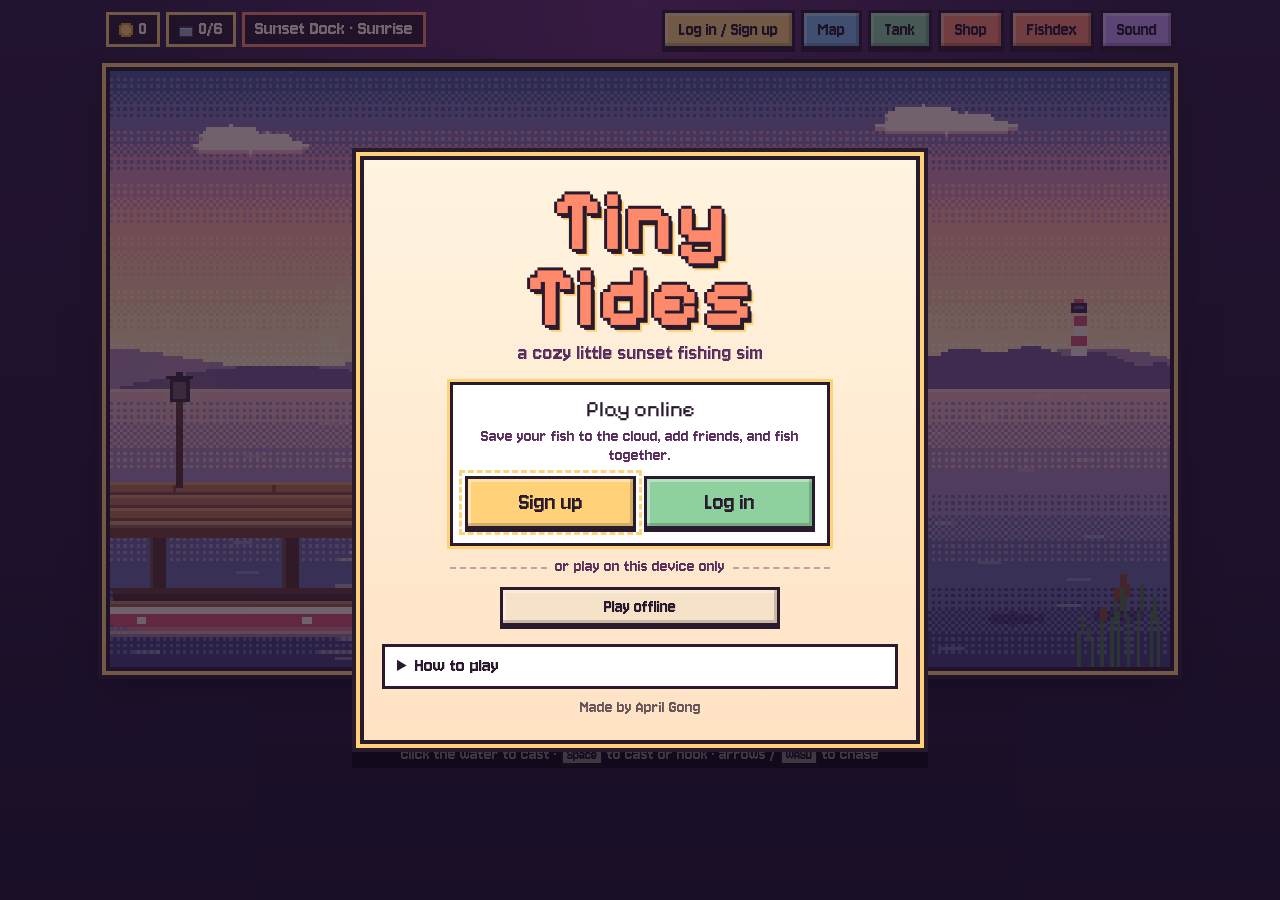
==== fishing-sim/index.html @ 05d8d30f "Chat, livelier fish, faster nets, and a lot more to buy - Chat in every multiplayer world: a panel w" ====
<!DOCTYPE html>
<html lang="en">
<head>
  <meta charset="UTF-8" />
  <meta name="viewport" content="width=device-width, initial-scale=1.0, viewport-fit=cover" />
  <meta name="theme-color" content="#2a1a2e" />
  <title>Tiny Tides — a cozy sunset fishing sim</title>
  <meta name="description" content="A cozy pixel-art fishing game: dress up your angler, sail between seven islands, catch 72 kinds of fish, keep an aquarium, and spend your earnings on hats, buddies and better rods." />
  <link rel="preconnect" href="https://fonts.googleapis.com" />
  <link rel="preconnect" href="https://fonts.gstatic.com" crossorigin />
  <link href="https://fonts.googleapis.com/css2?family=Pixelify+Sans:wght@400;500;600;700&display=swap" rel="stylesheet" />
  <link rel="stylesheet" href="style.css" />
</head>
<body>
  <div id="app">
    <header id="hud">
      <div class="hud-stats">
        <span class="pill" title="Coins"><span class="coin-icon" aria-hidden="true"></span><span id="coins">0</span><span class="sr-only"> coins</span></span>
        <span class="pill" title="Fish in your tank"><span class="tank-icon" aria-hidden="true"></span><span id="tank-pill-count">0/6</span></span>
        <button class="pill cloud-pill" id="cloud-pill" hidden title="Online save status"></button>
        <button class="pill boost-pill" id="boost-pill" hidden title="Enchantments working right now"></button>
        <span class="pill phase-pill" id="phase-pill" title="Where you are, and the time of day. Some fish only come out at certain times.">Golden hour</span>
      </div>
      <nav class="hud-buttons" aria-label="Menus">
        <button class="btn online-btn" id="btn-online">Log in / Sign up</button>
        <button class="btn profile-btn" id="btn-profile" hidden>Profile</button>
        <button class="btn map-btn" id="btn-map">Map</button>
        <button class="btn tank-btn" id="btn-tank">Tank</button>
        <button class="btn charm-btn" id="btn-charms" hidden>Charms</button>
        <button class="btn" id="btn-shop">Shop</button>
        <button class="btn" id="btn-dex">Fishdex</button>
        <button class="btn icon-btn" id="btn-sound" aria-pressed="true" title="Sound on/off">
          <span class="sound-on">Sound</span><span class="sound-off">Muted</span>
        </button>
      </nav>
    </header>

    <div id="social-bar" class="social-bar" hidden></div>
    <div id="chat-panel" class="chat-panel" hidden>
      <ul id="chat-log" class="chat-log" aria-live="polite" aria-label="Chat messages"></ul>
      <form id="chat-form" class="chat-form" autocomplete="off">
        <input id="chat-input" maxlength="150" placeholder="Say something nice..." aria-label="Chat message" enterkeyhint="send" />
        <button class="btn mint" type="submit">Send</button>
      </form>
    </div>

    <main id="stage" aria-label="Fishing spot. Tap the water to cast, tap when a fish bites, then steer the net with the arrow keys to chase the fish.">
      <canvas id="scene" width="320" height="180"></canvas>
      <div id="prompt" aria-live="polite"></div>
      <div id="toasts" aria-live="polite"></div>
      <div id="player-tags" aria-hidden="true"></div>
    </main>

    <div id="action-row">
      <button id="action-btn" class="btn big action">Cast!</button>
      <div id="dpad" class="dpad" role="group" aria-label="Move the net" hidden>
        <button class="btn" data-dir="up" aria-label="Up"><span class="arrow up"></span></button>
        <button class="btn" data-dir="left" aria-label="Left"><span class="arrow left"></span></button>
        <button class="btn" data-dir="down" aria-label="Down"><span class="arrow down"></span></button>
        <button class="btn" data-dir="right" aria-label="Right"><span class="arrow right"></span></button>
      </div>
      <p class="key-hint">click the water to cast · <kbd>Space</kbd> to cast or hook · arrows / <kbd>WASD</kbd> to chase</p>
      <p class="rotate-hint">Tip: turn your phone sideways for a bigger pond.</p>
    </div>
  </div>

  <!-- Title -->
  <div class="modal" id="modal-title" role="dialog" aria-modal="true" aria-labelledby="title-h" hidden>
    <div class="panel title-panel">
      <h1 id="title-h" class="logo">Tiny<br />Tides</h1>
      <p class="tagline">a cozy little sunset fishing sim</p>
      <div class="online-card" id="title-auth">
        <p class="online-card-h">Play online</p>
        <p class="online-card-sub">Save your fish to the cloud, add friends, and fish together.</p>
        <div class="auth-buttons">
          <button class="btn big gold" id="btn-title-signup">Sign up</button>
          <button class="btn big mint" id="btn-title-login">Log in</button>
        </div>
      </div>
      <div class="online-card signed-in" id="title-user" hidden>
        <p>Logged in as <b id="title-username"></b></p>
        <button class="btn" id="btn-title-account">Profile</button>
      </div>
      <p class="or-line" id="title-or"><span>or play on this device only</span></p>
      <div class="stack">
        <button class="btn big" id="btn-continue" hidden>Keep fishing</button>
        <button class="btn big" id="btn-new">New angler</button>
      </div>
      <details class="how">
        <summary>How to play</summary>
        <ol>
          <li><b>Tap the water</b> where you want to cast (or press <kbd>Space</kbd> to cast at the drifting marker).</li>
          <li>The <b>shadows</b> are real fish, and bigger shadows are rarer ones. Cast just <b>ahead</b> of one to lure it in. Land right on top of it and it gets spooked!</li>
          <li>Little nibbles are fake-outs. When the bobber sinks and a <b>!</b> pops up, <b>tap fast</b>.</li>
          <li>Reeling is a chase: steer your <b>net</b> with the <b>arrow keys</b> or <b>WASD</b> (or drag / use the D-pad on a phone) and keep the fish inside it until the bar fills.</li>
          <li>Put your catch in your <b>Tank</b> (aquarium), where it swims around, or sell it straight away. Sell fish from the tank whenever you like, then spend coins in the <b>Shop</b> on outfits, buddies, rods and bigger tanks.</li>
          <li>Catch more fish to unlock new spots on the <b>Map</b>, each with its own fish. The sky loops from sunrise through daytime, golden hour and sunset to night, and some fish only come out at certain times.</li>
        </ol>
      </details>
      <p class="fine">Made by April Gong</p>
      <button class="link-btn" id="btn-reset" hidden>Erase save</button>
    </div>
  </div>

  <!-- Shop / character creator -->
  <div class="modal" id="modal-shop" role="dialog" aria-modal="true" aria-labelledby="shop-h" hidden>
    <div class="panel wide">
      <header class="panel-head">
        <h2 id="shop-h">Shop</h2>
        <span class="pill"><span class="coin-icon" aria-hidden="true"></span><span class="coins-mirror">0</span></span>
        <button class="close-btn" data-close aria-label="Close">X</button>
      </header>
      <div class="tabs" id="shop-tabs" role="tablist">
        <button role="tab" data-shoptab="wardrobe" aria-selected="true">Wardrobe</button>
        <button role="tab" data-shoptab="boat" aria-selected="false">Boat</button>
        <button role="tab" data-shoptab="decor" aria-selected="false">Tank</button>
        <button role="tab" data-shoptab="tackle" aria-selected="false">Tackle</button>
      </div>

      <section id="shop-wardrobe" class="wardrobe">
        <div class="preview-col">
          <canvas id="preview" width="64" height="44" aria-label="Your angler"></canvas>
          <label class="name-field" id="name-field">
            <span>Name</span>
            <input id="name-input" maxlength="14" autocomplete="off" placeholder="Your name" />
          </label>
          <div id="try-on" class="try-on" aria-live="polite"></div>
        </div>
        <div class="items-col">
          <div class="tabs small" id="cat-tabs" role="tablist"></div>
          <div id="item-grid" class="item-grid"></div>
        </div>
      </section>

      <section id="shop-boat" class="wardrobe" hidden>
        <div class="preview-col">
          <canvas id="boat-preview" width="110" height="64" aria-label="Your boat"></canvas>
          <div id="boat-try" class="try-on" aria-live="polite"></div>
        </div>
        <div class="items-col">
          <div class="tabs small" id="boat-tabs" role="tablist"></div>
          <div id="boat-grid" class="item-grid"></div>
        </div>
      </section>

      <section id="shop-decor" hidden>
        <p class="tank-hint">Props go straight into your tank. Open the Tank and press Decorate to move them around.</p>
        <div id="decor-grid" class="item-grid decor-grid"></div>
      </section>

      <section id="shop-tackle" class="tackle" hidden></section>

      <footer class="panel-foot" id="creator-foot" hidden>
        <button class="btn big" id="btn-begin">Start fishing!</button>
      </footer>
    </div>
  </div>

  <!-- Account -->
  <div class="modal" id="modal-account" role="dialog" aria-modal="true" aria-labelledby="account-h" hidden>
    <div class="panel">
      <header class="panel-head">
        <h2 id="account-h">Play online</h2>
        <button class="close-btn" data-close aria-label="Close">X</button>
      </header>
      <div id="account-body"></div>
    </div>
  </div>

  <!-- Map -->
  <div class="modal" id="modal-map" role="dialog" aria-modal="true" aria-labelledby="map-h" hidden>
    <div class="panel wide">
      <header class="panel-head">
        <h2 id="map-h">Sea chart</h2>
        <span class="pill" id="map-count"></span>
        <button class="close-btn" data-close aria-label="Close">X</button>
      </header>
      <canvas id="map-canvas" width="160" height="100" aria-label="A map of the islands you can sail to"></canvas>
      <ul id="map-list" class="map-list"></ul>
    </div>
  </div>

  <!-- Aquarium -->
  <div class="modal" id="modal-tank" role="dialog" aria-modal="true" aria-labelledby="tank-h" hidden>
    <div class="panel wide">
      <header class="panel-head">
        <h2 id="tank-h">Aquarium</h2>
        <span class="pill" id="tank-count"></span>
        <button class="close-btn" data-close aria-label="Close">X</button>
      </header>
      <div class="tank-wrap">
        <canvas id="tank-canvas" width="240" height="135" aria-label="Your aquarium, with your fish swimming around"></canvas>
        <span id="tank-label" class="tank-label" hidden></span>
      </div>
      <div class="tank-summary">
        <p class="tank-hint">Tap a fish to say hi.</p>
        <span class="row-actions">
          <button class="btn mint" id="btn-decorate" aria-pressed="false">Decorate</button>
          <button class="btn" id="btn-sell-all">Sell all</button>
        </span>
      </div>
      <div id="decor-panel" class="decor-panel" hidden>
        <div id="decor-selected" class="decor-selected"></div>
        <div id="decor-tray" class="decor-tray"></div>
      </div>
      <ul id="tank-list" class="fish-list"></ul>
    </div>
  </div>

  <!-- Charms (enchantments) -->
  <div class="modal" id="modal-charms" role="dialog" aria-modal="true" aria-labelledby="charms-h" hidden>
    <div class="panel">
      <header class="panel-head">
        <h2 id="charms-h">Charms</h2>
        <button class="close-btn" data-close aria-label="Close">X</button>
      </header>
      <p class="tank-hint">Found tangled on the line now and then. Use one whenever you like. Its boost counts down while you fish.</p>
      <ul id="charm-list" class="fish-list charm-list"></ul>
    </div>
  </div>

  <!-- Fishdex -->
  <div class="modal" id="modal-dex" role="dialog" aria-modal="true" aria-labelledby="dex-h" hidden>
    <div class="panel wide">
      <header class="panel-head">
        <h2 id="dex-h">Fishdex</h2>
        <span class="pill" id="dex-progress">0/0</span>
        <button class="close-btn" data-close aria-label="Close">X</button>
      </header>
      <p class="dex-stats" id="dex-stats"></p>
      <div class="tabs small" id="dex-tabs" role="tablist"></div>
      <div id="dex-grid" class="dex-grid"></div>
    </div>
  </div>

  <!-- Catch card -->
  <div class="modal" id="modal-catch" role="dialog" aria-modal="true" aria-labelledby="catch-name" hidden>
    <div class="panel catch-panel">
      <div class="catch-rays"></div>
      <span class="new-badge" id="catch-new">NEW!</span>
      <img id="catch-img" class="pixel catch-img" alt="" />
      <p class="rarity-tag" id="catch-rarity"></p>
      <h2 id="catch-name"></h2>
      <p class="catch-meta" id="catch-meta"></p>
      <p class="catch-blurb" id="catch-blurb"></p>
      <p class="catch-bonus" id="catch-bonus" hidden></p>
      <div class="catch-actions">
        <button class="btn mint" id="catch-tank">Tank</button>
        <button class="btn gold" id="catch-sell">Sell</button>
        <button class="btn plain" id="catch-release">Release</button>
      </div>
    </div>
  </div>

  <script src="data.js"></script>
  <script src="sprites.js"></script>
  <script src="audio.js"></script>
  <script src="game.js"></script>
  <script src="ui.js"></script>
  <script src="online.js"></script>
  <script src="net.js"></script>
  <script src="dev.js"></script>
</body>
</html>
---- fishing-sim/style.css ----
/* Tiny Tides — styles. Warm sunset palette, chunky pixel borders. */
/* Body text is Jersey 10 (SIL Open Font License), self-hosted so it can be
   scaled up to sit where the old font did. Headings keep Pixelify Sans, but
   borrow Jersey's digits because Pixelify's 5 reads as a backwards S. */
@font-face {
  font-family: 'TT Body';
  src: url('fonts/jersey10-latin.woff2') format('woff2');
  size-adjust: 125%;
  font-display: swap;
}
@font-face {
  font-family: 'TT Digits';
  src: url('fonts/jersey10-latin.woff2') format('woff2');
  unicode-range: U+30-39;
  size-adjust: 110%;
  font-display: swap;
}

:root {
  --ink: #2a1a2e;
  --plum: #3d2450;
  --plum-2: #5a2e5e;
  --coral: #ff8a6b;
  --peach: #ffc9a0;
  --gold: #ffd27a;
  --gold-deep: #e0a020;
  --cream: #fff4e0;
  --cream-2: #f5e2c8;
  --rose: #e0566e;
  --mint: #8fd19e;
  --sky: #7fb8e6;
  --lilac: #c79bf2;
  --font: 'TT Body', 'Pixelify Sans', ui-monospace, 'Courier New', monospace;
  --font-title: 'TT Digits', 'Pixelify Sans', ui-monospace, monospace;
}

* { box-sizing: border-box; }
[hidden] { display: none !important; }

html, body { height: 100%; }
body {
  margin: 0;
  background:
    radial-gradient(ellipse at 50% 0%, #6a3070 0%, transparent 60%),
    linear-gradient(#2e1c40, #1a1028);
  background-color: #1a1028;
  color: var(--cream);
  font-family: var(--font);
  font-size: 17px;
  line-height: 1.35;
  font-synthesis: none;
  -webkit-font-smoothing: none;
  overscroll-behavior: none;
}

.sr-only {
  position: absolute; width: 1px; height: 1px; overflow: hidden;
  clip: rect(0 0 0 0); white-space: nowrap;
}

.pixel, canvas { image-rendering: pixelated; image-rendering: crisp-edges; }

kbd {
  font-family: var(--font);
  background: var(--cream);
  color: var(--ink);
  padding: 0 .35em;
  border: 2px solid var(--ink);
  box-shadow: 0 2px 0 var(--ink);
  font-size: .85em;
}

/* ----------------------------------------------------------- layout -- */
#app {
  max-width: 1100px;
  margin: 0 auto;
  padding: max(10px, env(safe-area-inset-top)) 16px max(12px, env(safe-area-inset-bottom));
  display: flex;
  flex-direction: column;
  gap: 10px;
  min-height: 100%;
}

#hud {
  display: flex;
  flex-wrap: wrap;
  justify-content: space-between;
  align-items: center;
  gap: 8px;
}
.hud-stats, .hud-buttons { display: flex; flex-wrap: wrap; gap: 6px; align-items: center; }

.pill {
  display: inline-flex;
  align-items: center;
  gap: 6px;
  background: var(--ink);
  color: var(--cream);
  border: 3px solid var(--gold);
  padding: 3px 10px;
  font-weight: 600;
  white-space: nowrap;
}
.phase-pill { border-color: var(--coral); }

.coin-icon, .tank-icon {
  width: 14px; height: 14px; display: inline-block; flex: none;
  image-rendering: pixelated;
}
.coin-icon {
  background:
    linear-gradient(var(--gold), var(--gold)) 4px 2px / 6px 10px no-repeat,
    linear-gradient(var(--gold), var(--gold)) 2px 4px / 10px 6px no-repeat,
    linear-gradient(#fff3a0, #fff3a0) 6px 4px / 2px 6px no-repeat,
    linear-gradient(var(--gold-deep), var(--gold-deep)) 2px 0 / 10px 14px no-repeat,
    linear-gradient(var(--gold-deep), var(--gold-deep)) 0 2px / 14px 10px no-repeat;
}
/* a little glass tank with a fish in it */
.tank-icon {
  background:
    linear-gradient(#ff8a6b, #ff8a6b) 4px 8px / 4px 3px no-repeat,
    linear-gradient(#ff8a6b, #ff8a6b) 8px 7px / 2px 5px no-repeat,
    linear-gradient(#bfe8f0, #bfe8f0) 1px 5px / 12px 1px no-repeat,
    linear-gradient(#7fb8e6, #7fb8e6) 1px 5px / 12px 8px no-repeat,
    linear-gradient(#4a3a5a, #4a3a5a) 0 3px / 14px 11px no-repeat;
}

/* ----------------------------------------------------------- stage -- */
#stage {
  position: relative;
  align-self: center;
  width: min(100%, calc((100dvh - 190px) * 16 / 9));
  min-width: min(100%, 288px);
  border: 4px solid var(--ink);
  box-shadow: 0 0 0 4px var(--gold), 0 0 0 8px var(--ink), 0 14px 30px rgba(0, 0, 0, .5);
  margin: 8px 0;
  touch-action: none;
  user-select: none;
  -webkit-user-select: none;
  -webkit-touch-callout: none;
  cursor: pointer;
  background: #1a1028;
}
#scene { display: block; width: 100%; height: auto; aspect-ratio: 16 / 9; }

#prompt {
  position: absolute;
  left: 50%;
  bottom: 5%;
  transform: translateX(-50%);
  max-width: 92%;
  width: max-content;
  background: rgba(42, 26, 46, .82);
  color: var(--cream);
  border: 2px solid var(--gold);
  padding: 4px 12px;
  font-size: clamp(12px, 1.9vw, 17px);
  text-align: center;
  pointer-events: none;
}
#prompt:empty { display: none; }

#toasts {
  position: absolute;
  top: 8px; right: 8px;
  display: flex; flex-direction: column; align-items: flex-end; gap: 4px;
  pointer-events: none;
}
.toast {
  background: var(--cream);
  color: var(--ink);
  border: 2px solid var(--ink);
  padding: 2px 10px;
  font-size: clamp(12px, 1.7vw, 16px);
  font-weight: 600;
  animation: toast 2.4s steps(24) forwards;
}
.toast.coin { background: var(--gold); }
@keyframes toast {
  0% { transform: translateY(-6px); opacity: 0; }
  10%, 75% { transform: translateY(0); opacity: 1; }
  100% { transform: translateY(-8px); opacity: 0; }
}

#action-row { display: flex; flex-direction: column; align-items: center; gap: 4px; }
.key-hint { margin: 0; font-size: 14px; opacity: .75; text-align: center; }
.dpad {
  display: grid;
  grid-template-columns: repeat(3, 58px);
  grid-template-rows: repeat(2, 50px);
  grid-template-areas: ". up ." "left down right";
  gap: 6px;
  touch-action: none;
  user-select: none;
  -webkit-user-select: none;
}
.dpad button { padding: 0; background: var(--mint); touch-action: none; display: grid; place-items: center; }
.dpad [data-dir="up"] { grid-area: up; }
.dpad [data-dir="left"] { grid-area: left; }
.dpad [data-dir="down"] { grid-area: down; }
.dpad [data-dir="right"] { grid-area: right; }
.arrow { width: 0; height: 0; border: 9px solid transparent; }
.arrow.up { border-bottom: 12px solid var(--ink); border-top-width: 0; }
.arrow.down { border-top: 12px solid var(--ink); border-bottom-width: 0; }
.arrow.left { border-right: 12px solid var(--ink); border-left-width: 0; }
.arrow.right { border-left: 12px solid var(--ink); border-right-width: 0; }
.rotate-hint { display: none; margin: 0; font-size: 14px; opacity: .75; text-align: center; }
.btn .coin-icon, .price .coin-icon, .tank-summary .coin-icon { margin: 0 4px 0 2px; vertical-align: -2px; }

/* ---------------------------------------------------------- buttons -- */
.btn {
  font-family: var(--font);
  font-size: 16px;
  font-weight: 600;
  color: var(--ink);
  background: var(--coral);
  border: 3px solid var(--ink);
  padding: 6px 14px;
  cursor: pointer;
  box-shadow: inset -3px -3px 0 rgba(0, 0, 0, .18), inset 3px 3px 0 rgba(255, 255, 255, .35), 0 3px 0 var(--ink);
  transition: transform 60ms steps(2);
  touch-action: manipulation;
  -webkit-tap-highlight-color: transparent;
}
.btn:hover { filter: brightness(1.07); }
.btn:active, .btn.pressed { transform: translateY(3px); box-shadow: inset -3px -3px 0 rgba(0, 0, 0, .18), inset 3px 3px 0 rgba(255, 255, 255, .35), 0 0 0 var(--ink); }
.btn:disabled { opacity: .5; cursor: not-allowed; filter: grayscale(.4); }
.btn:focus-visible, .close-btn:focus-visible, .tabs button:focus-visible, .item:focus-visible, .swatch:focus-visible, .link-btn:focus-visible, input:focus-visible, summary:focus-visible {
  outline: 3px dashed var(--gold);
  outline-offset: 3px;
}
.btn.big { font-size: 20px; padding: 10px 22px; }
.btn.gold { background: var(--gold); }
.btn.mint { background: var(--mint); }
.btn.plain { background: var(--cream-2); }
.btn.action {
  width: min(100%, 420px);
  user-select: none;
  -webkit-user-select: none;
  -webkit-touch-callout: none;
  touch-action: none;
}
.icon-btn { background: var(--lilac); }
#btn-sound .sound-off { display: none; }
#btn-sound[aria-pressed="false"] .sound-on { display: none; }
#btn-sound[aria-pressed="false"] .sound-off { display: inline; }
#btn-sound[aria-pressed="false"] { background: var(--cream-2); }

.link-btn {
  font-family: var(--font);
  background: none; border: 0; color: var(--rose);
  text-decoration: underline; cursor: pointer; font-size: 14px;
}

/* ----------------------------------------------------------- modals -- */
.modal {
  position: fixed;
  inset: 0;
  z-index: 10;
  display: flex;
  align-items: center;
  justify-content: center;
  padding: 16px;
  background: rgba(26, 16, 40, .62);
  animation: fade .18s steps(4);
}
@keyframes fade { from { opacity: 0; } }

.panel {
  position: relative;
  background: var(--cream);
  color: var(--ink);
  border: 4px solid var(--ink);
  box-shadow: 0 0 0 4px var(--gold), 0 0 0 8px var(--ink), 0 16px 0 8px rgba(0, 0, 0, .3);
  width: min(100%, 560px);
  max-height: calc(100dvh - 40px);
  overflow: auto;
  padding: 16px 18px 20px;
  animation: pop .22s steps(5);
}
.panel.wide { width: min(100%, 820px); }
@keyframes pop { from { transform: scale(.92); } }

.panel-head {
  display: flex;
  align-items: center;
  gap: 10px;
  margin-bottom: 12px;
}
.panel-head h2 { margin: 0; font-size: 26px; flex: 1; font-family: var(--font-title); }
.close-btn {
  font-family: var(--font);
  font-size: 18px;
  font-weight: 700;
  width: 36px; height: 36px;
  background: var(--rose);
  color: var(--cream);
  border: 3px solid var(--ink);
  cursor: pointer;
  flex: none;
}
.panel-foot { display: flex; justify-content: center; margin-top: 16px; }

.tabs { display: flex; flex-wrap: wrap; gap: 4px; margin-bottom: 12px; }
.tabs button {
  font-family: var(--font);
  font-size: 16px;
  font-weight: 600;
  color: var(--ink);
  background: var(--cream-2);
  border: 3px solid var(--ink);
  padding: 4px 12px;
  cursor: pointer;
}
.tabs button[aria-selected="true"] { background: var(--gold); }
.tabs.small button { font-size: 15px; padding: 3px 10px; }

/* ------------------------------------------------------------ title -- */
.title-panel { text-align: center; background: linear-gradient(#fff4e0, #ffe2c4); }
.logo {
  font-family: var(--font-title);
  font-size: clamp(52px, 13vw, 84px);
  line-height: .9;
  margin: 8px 0 4px;
  color: var(--coral);
  letter-spacing: 2px;
  text-shadow: 3px 0 var(--ink), -3px 0 var(--ink), 0 3px var(--ink), 0 -3px var(--ink), 4px 5px 0 var(--ink), 6px 7px 0 var(--gold);
}
.tagline { margin: 6px 0 16px; font-size: 18px; color: var(--plum-2); }
.stack { display: flex; flex-direction: column; align-items: center; gap: 10px; }
.stack .btn { width: min(100%, 280px); }
.online-card {
  background: #fff; border: 3px solid var(--ink); box-shadow: 0 0 0 3px var(--gold);
  padding: 10px 12px 14px; margin: 0 auto 6px; width: min(100%, 380px);
}
.online-card-h { font-family: var(--font-title); font-size: 22px; margin: 0; }
.online-card-sub { font-size: 14px; color: var(--plum-2); margin: 4px 0 10px; }
.auth-buttons { display: flex; gap: 8px; justify-content: center; flex-wrap: wrap; }
.auth-buttons .btn { flex: 1 1 120px; }
.online-card.signed-in p { margin: 0 0 8px; }
.or-line { display: flex; align-items: center; gap: 8px; width: min(100%, 380px); margin: 12px auto 10px; font-size: 14px; color: var(--plum-2); }
.or-line::before, .or-line::after { content: ''; flex: 1; border-top: 2px dashed rgba(61, 36, 80, .35); }
.or-line[hidden] { display: none; }
.how { text-align: left; margin: 18px 0 8px; background: #fff; border: 3px solid var(--ink); padding: 8px 12px; }
.how summary { cursor: pointer; font-weight: 700; }
.how ol { padding-left: 1.2em; margin: 8px 0 0; }
.how li { margin-bottom: 6px; }
.fine { font-size: 14px; opacity: .7; margin: 10px 0 2px; }

/* --------------------------------------------------------- wardrobe -- */
.wardrobe { display: grid; grid-template-columns: 220px 1fr; gap: 16px; }
.preview-col { display: flex; flex-direction: column; gap: 10px; }
#preview, #boat-preview {
  width: 100%;
  aspect-ratio: 64 / 44;
  height: auto;
  border: 3px solid var(--ink);
  background: var(--peach);
}
.name-field { display: flex; flex-direction: column; gap: 3px; font-weight: 600; }
.name-field input {
  font-family: var(--font);
  font-size: 18px;
  padding: 6px 8px;
  border: 3px solid var(--ink);
  background: #fff;
  color: var(--ink);
  width: 100%;
}
.try-on { font-size: 15px; min-height: 1.5em; }
.try-on .btn { width: 100%; margin-top: 6px; }
.try-on .need { color: var(--rose); font-weight: 600; }

.item-grid {
  display: grid;
  grid-template-columns: repeat(auto-fill, minmax(96px, 1fr));
  gap: 8px;
}
.item {
  font-family: var(--font);
  color: var(--ink);
  background: #fff;
  border: 3px solid var(--ink);
  padding: 6px 4px 5px;
  cursor: pointer;
  display: flex;
  flex-direction: column;
  align-items: center;
  gap: 2px;
  font-size: 14px;
  position: relative;
}
.item img { width: 60px; height: 90px; object-fit: contain; image-rendering: pixelated; }
.item.buddy img { height: 60px; }
.item.boat img { width: 88px; height: 52px; }
.item .swatch-big { width: 56px; height: 40px; border: 3px solid var(--ink); box-shadow: inset -4px -4px 0 rgba(0, 0, 0, .15); margin: 4px 0; }
.item .name { font-weight: 600; text-align: center; line-height: 1.1; }
.item .price { display: inline-flex; align-items: center; gap: 3px; font-size: 13px; }
.item .price.cant { color: var(--rose); }
.item .tag { font-size: 12px; color: var(--plum-2); }
.item.wearing { background: #fff3c4; box-shadow: 0 0 0 3px var(--gold); }
.item.previewing { background: #ffe6ee; box-shadow: 0 0 0 3px var(--rose); }
.item.locked img { opacity: .8; }

.swatch-group { margin-bottom: 14px; }
.swatch-group h3 { margin: 0 0 6px; font-size: 17px; }
.swatches { display: flex; flex-wrap: wrap; gap: 6px; }
.swatch {
  width: 38px; height: 38px;
  border: 3px solid var(--ink);
  cursor: pointer;
  box-shadow: inset -4px -4px 0 rgba(0, 0, 0, .15);
}
.swatch[aria-pressed="true"] { outline: 3px solid var(--ink); outline-offset: 2px; box-shadow: inset -4px -4px 0 rgba(0, 0, 0, .15), 0 0 0 5px var(--gold); }

/* ----------------------------------------------------------- tackle -- */
.tackle h3 { margin: 4px 0 8px; font-family: var(--font-title); }

/* -------------------------------------------------------------- map -- */
#map-canvas {
  display: block;
  width: 100%;
  aspect-ratio: 16 / 10;
  height: auto;
  border: 3px solid var(--ink);
  margin-bottom: 12px;
  background: #3a8a9a;
}
.map-list { list-style: none; margin: 0; padding: 0; display: grid; grid-template-columns: repeat(auto-fill, minmax(230px, 1fr)); gap: 8px; }
.map-list li {
  background: #fff;
  border: 3px solid var(--ink);
  padding: 8px 12px;
  display: flex;
  flex-direction: column;
  gap: 4px;
}
.map-list li.here { background: #fff3c4; }
.map-list li.locked { background: var(--cream-2); }
.map-list b { font-family: var(--font-title); font-size: 19px; }
.map-list .desc { font-size: 14px; color: var(--plum-2); flex: 1; }
.map-list .btn { align-self: flex-start; }
.progress { height: 10px; border: 2px solid var(--ink); background: #fff; }
.progress > span { display: block; height: 100%; background: var(--mint); }
.map-btn { background: var(--sky); }
.online-btn { background: var(--gold); white-space: nowrap; }
.profile-btn { background: var(--lilac); }
.charm-btn { background: #c8f0a0; }
/* a gentle shimmer while an enchantment is working */
.boost-pill { font-family: var(--font); font-size: inherit; cursor: pointer; border-color: var(--lilac); color: #e8dcff; animation: shimmer 2s steps(4) infinite; }
@keyframes shimmer { 50% { border-color: #ffd27a; } }
@media (prefers-reduced-motion: reduce) { .boost-pill { animation: none; } }
.charm-list img { width: 40px !important; height: 40px !important; }
.charm-count { font-size: 13px; background: var(--gold); border: 2px solid var(--ink); padding: 0 4px; margin-left: 4px; }
.charm-timer:empty { display: none; }
.charm-timer { color: #3a8a4a; font-weight: 600; }
.catch-bonus { display: flex; align-items: center; justify-content: center; gap: 6px; margin: 4px 0 8px; font-size: 14px; color: var(--plum-2); background: #f4ecff; border: 2px dashed var(--lilac); padding: 4px 8px; }
.catch-bonus[hidden] { display: none; }
.catch-bonus img { width: 22px; height: 22px; image-rendering: pixelated; flex: none; }
/* logged out, the HUD login button gently pulses so it's hard to miss */
.online-btn.nudge { animation: nudge 1.6s steps(2) infinite; }
@keyframes nudge { 50% { background: #ffe7a8; box-shadow: inset -3px -3px 0 rgba(0, 0, 0, .18), inset 3px 3px 0 rgba(255, 255, 255, .35), 0 3px 0 var(--ink), 0 0 0 3px var(--coral); } }
@media (prefers-reduced-motion: reduce) { .online-btn.nudge { animation: none; box-shadow: 0 3px 0 var(--ink), 0 0 0 3px var(--coral); } }
.profile-card { display: flex; gap: 12px; align-items: center; margin: 4px 0 8px; }
.profile-card .fine { margin: 2px 0; }
#profile-avatar { width: 96px; height: 90px; image-rendering: pixelated; border: 3px solid var(--ink); flex: none; }
.cloud-pill { font-family: var(--font); font-size: inherit; cursor: pointer; border-color: var(--mint); }
.cloud-pill[data-state="offline"] { border-color: var(--rose); }
.cloud-pill[data-state="saving"], .cloud-pill[data-state="waking"] { border-color: var(--gold); }
.auth-form { display: flex; flex-direction: column; gap: 10px; margin: 6px 0 10px; }
.auth-form label { display: flex; flex-direction: column; gap: 3px; font-weight: 600; }
.auth-form input {
  font-family: var(--font); font-size: 18px; padding: 6px 8px;
  border: 3px solid var(--ink); background: #fff; color: var(--ink);
}
.auth-error { color: var(--rose); min-height: 1.2em; margin: 0; font-weight: 600; }
.account-name { font-size: 20px; margin: 0; }
.account-actions { display: flex; gap: 8px; flex-wrap: wrap; margin: 10px 0; }

/* ---------------------------------------------------------- friends -- */
#modal-account h3 { font-family: var(--font-title); margin: 14px 0 6px; font-size: 18px; }
.add-friend { display: flex; gap: 6px; margin-top: 4px; }
.add-friend input {
  flex: 1; min-width: 0;
  font-family: var(--font); font-size: 17px; padding: 6px 8px;
  border: 3px solid var(--ink); background: #fff; color: var(--ink);
}
.friend-list, .gift-list { list-style: none; margin: 0; padding: 0; display: grid; gap: 6px; }
.friend {
  display: grid; grid-template-columns: auto 1fr auto; align-items: center; gap: 8px;
  background: #fff; border: 3px solid var(--ink); padding: 6px 10px;
}
.friend-name { display: flex; flex-direction: column; min-width: 0; }
.friend-name b { overflow: hidden; text-overflow: ellipsis; }
.friend .dot { width: 10px; height: 10px; background: #b8a8c0; border: 2px solid var(--ink); }
.friend.online .dot { background: var(--mint); }
.friend:not(.online) { background: #faf5fb; }
.friend:not(:has(.dot)) { grid-template-columns: 1fr auto; }
.friend .small-x { padding: 6px 9px; }
.gift-form { grid-column: 1 / -1; display: flex; flex-direction: column; gap: 6px; border-top: 2px dashed var(--ink); padding-top: 8px; margin-top: 2px; }
.gift-form label { display: flex; flex-direction: column; gap: 2px; font-weight: 600; }
.gift-form input { font-family: var(--font); font-size: 16px; padding: 5px 8px; border: 3px solid var(--ink); background: #fff; color: var(--ink); }
.gift-quick { display: flex; gap: 4px; flex-wrap: wrap; }
.gift-quick .btn { padding: 3px 10px; font-size: 14px; }
.gift-list li { display: flex; justify-content: space-between; gap: 10px; background: #fff; border: 3px solid var(--ink); padding: 5px 10px; font-size: 15px; }
@media (max-width: 640px) {
  .friend { grid-template-columns: auto 1fr; }
  .friend .row-actions { grid-column: 1 / -1; }
}

/* --------------------------------------------------- fishing together -- */
.social-bar {
  display: flex; flex-wrap: wrap; justify-content: space-between; align-items: center; gap: 8px;
  background: var(--ink); color: var(--cream);
  border: 3px solid var(--mint); padding: 6px 10px;
  align-self: center; width: min(100%, calc((100dvh - 190px) * 16 / 9));
}
.social-bar .social-actions { display: flex; gap: 6px; flex-wrap: wrap; }
.social-bar .btn { padding: 3px 10px; font-size: 14px; }
.social-bar .social-where { color: var(--gold); margin-left: 4px; }
.btn.lilac { background: var(--lilac); }
/* chat, under the multiplayer bar */
.chat-panel {
  align-self: center; width: min(100%, calc((100dvh - 190px) * 16 / 9));
  background: var(--cream); color: var(--ink); border: 3px solid var(--mint); border-top: 0;
  display: flex; flex-direction: column;
}
.chat-panel[hidden] { display: none; }
.chat-log { list-style: none; margin: 0; padding: 6px 10px; max-height: 128px; min-height: 56px; overflow-y: auto; font-size: 15px; overflow-wrap: anywhere; }
.chat-log li { margin: 2px 0; }
.chat-log li b { color: var(--plum-2); }
.chat-log li.mine b { color: #2e7d4a; }
.chat-log .chat-empty { opacity: .6; }
.chat-form { display: flex; gap: 6px; padding: 6px; border-top: 2px dashed rgba(61, 36, 80, .3); }
.chat-form input { flex: 1; min-width: 0; font-family: var(--font); font-size: 16px; padding: 5px 8px; border: 3px solid var(--ink); background: #fff; color: var(--ink); }
.chat-form .btn { padding: 3px 12px; font-size: 15px; }
.player-tag.talking { border-color: var(--gold); background: var(--cream); color: var(--ink); max-width: 40%; white-space: normal; text-align: center; z-index: 1; }

.host-here { font-family: var(--font); font-size: 13px; background: var(--gold); border: 2px solid var(--ink); padding: 0 5px; margin-left: 6px; vertical-align: 2px; }
#player-tags { position: absolute; inset: 0; pointer-events: none; }
.player-tag {
  position: absolute; transform: translate(-50%, -100%);
  background: rgba(42, 26, 46, .8); color: var(--cream);
  border: 2px solid var(--sky); padding: 0 6px;
  font-size: clamp(10px, 1.4vw, 14px); white-space: nowrap;
}
.player-tag.host { border-color: var(--gold); }
#player-tags[hidden] { display: none; }
/* a little square light: green when they're here, grey when napping */
.player-tag::before {
  content: ''; display: inline-block; width: .5em; height: .5em; margin-right: .35em;
  background: var(--mint); border: 1px solid var(--ink); vertical-align: .05em;
}
.player-tag.asleep { opacity: .8; }
.player-tag.asleep::before { background: #b8a8c0; }
.player-tag[data-name="\0me"]::before { display: none; }

.status-chip {
  display: inline-block; font-size: 13px; font-weight: 600; padding: 0 6px; margin-left: 4px;
  background: #e6dcea; color: var(--plum-2); border: 2px solid var(--ink); vertical-align: 1px;
}
.status-chip.on { background: var(--mint); color: var(--ink); }
.status-chip::before { content: '\25CF'; margin-right: 4px; color: #9a8aa4; }
.status-chip.on::before { color: #2e7d4a; }
.online-count {
  display: inline-block; font-size: 13px; padding: 0 5px; margin-left: 2px;
  background: var(--mint); border: 2px solid var(--ink); vertical-align: 1px;
}
.tank-btn { background: var(--mint); }
.tank-wrap { position: relative; margin-bottom: 8px; }
#tank-canvas {
  display: block; width: 100%; height: auto; aspect-ratio: 16 / 9;
  border: 4px solid var(--ink);
  box-shadow: inset 0 0 0 3px #bfe8f0;
  cursor: pointer;
  background: #3a8aa8;
}
/* decorating: drag props with a finger without scrolling the page */
#tank-canvas.editing { cursor: grab; touch-action: none; box-shadow: inset 0 0 0 3px var(--gold); }
#tank-canvas.editing:active { cursor: grabbing; }
.decor-panel { background: #fff; border: 3px solid var(--ink); padding: 8px 10px; margin-bottom: 8px; }
.decor-selected { display: flex; align-items: center; gap: 10px; flex-wrap: wrap; }
.decor-selected .fine { margin: 0; }
@media (hover: none) { .kbd-only { display: none; } }
.decor-selected .btn { padding: 3px 10px; font-size: 14px; }
.decor-tray h3 { font-family: var(--font-title); font-size: 16px; margin: 10px 0 6px; }
.tray-items { display: flex; flex-wrap: wrap; gap: 6px; }
.tray-item {
  font-family: var(--font); font-size: 13px; color: var(--ink);
  display: flex; flex-direction: column; align-items: center; gap: 2px;
  background: var(--cream-2); border: 3px solid var(--ink); padding: 4px 6px; cursor: pointer;
}
.tray-item:disabled { opacity: .5; cursor: not-allowed; }
.tray-item img, .decor-item img { image-rendering: pixelated; object-fit: contain; }
.tray-item img { width: 48px; height: 36px; }
.decor-item { gap: 4px; cursor: default; }
.decor-item img { width: 88px; height: 64px; background: linear-gradient(#8fd8e8, #3a8aa8); border: 2px solid var(--ink); }
.decor-item .tag { text-align: center; }
.decor-item .buy-col { display: flex; flex-direction: column; align-items: center; gap: 2px; }
.decor-item .need { font-size: 12px; color: var(--rose); }
.tank-label {
  position: absolute;
  transform: translate(-50%, -130%);
  background: var(--cream);
  color: var(--ink);
  border: 2px solid var(--ink);
  padding: 1px 8px;
  font-size: 14px;
  white-space: nowrap;
  pointer-events: none;
}
.tank-hint { margin: 0 0 10px; font-size: 14px; color: var(--plum-2); }
.row-actions { display: flex; gap: 6px; align-items: center; }
.priceless { font-weight: 700; color: #7a4ab0; background: #f0e4ff; border: 2px solid var(--ink); padding: 3px 8px; white-space: nowrap; }
.map-btn.glow { animation: glow .8s steps(2) infinite; }
@keyframes glow { 50% { background: var(--gold); transform: translateY(-2px); } }
.gear-list { list-style: none; padding: 0; margin: 0 0 18px; display: grid; gap: 8px; }
.gear {
  display: grid;
  grid-template-columns: 1fr auto;
  gap: 4px 12px;
  align-items: center;
  background: #fff;
  border: 3px solid var(--ink);
  padding: 8px 12px;
}
.gear.equipped { background: #fff3c4; }
.gear b { font-size: 18px; }
.gear .desc { font-size: 14px; color: var(--plum-2); grid-column: 1; }
.gear .stats { font-size: 13px; grid-column: 1; display: flex; gap: 10px; flex-wrap: wrap; }
.gear .btn { grid-row: 1 / span 3; grid-column: 2; }
.gear .buy-col { grid-row: 1 / span 3; grid-column: 2; display: flex; flex-direction: column; align-items: center; gap: 6px; }
.gear .need { font-size: 13px; color: var(--rose); }
.rod-swatch { display: inline-block; width: 22px; height: 6px; border: 2px solid var(--ink); vertical-align: middle; margin-right: 6px; }

/* -------------------------------------------------------- fish list -- */
.tank-summary { display: flex; justify-content: space-between; align-items: center; gap: 10px; flex-wrap: wrap; margin-bottom: 10px; }
.tank-summary .tank-hint { margin: 0; }
.fish-list { list-style: none; margin: 0; padding: 0; display: grid; gap: 6px; }
.fish-list li {
  display: grid;
  grid-template-columns: 76px 1fr auto;
  align-items: center;
  gap: 10px;
  background: #fff;
  border: 3px solid var(--ink);
  padding: 6px 10px;
}
.fish-list img { width: 76px; height: 40px; object-fit: contain; image-rendering: pixelated; }
.fish-list .fname { font-weight: 700; }
.fish-list .fmeta { font-size: 14px; color: var(--plum-2); }
.empty { text-align: center; padding: 26px 10px; color: var(--plum-2); background: #fff; border: 3px dashed var(--ink); }
.stars { color: var(--gold-deep); letter-spacing: 1px; }

/* ---------------------------------------------------------- fishdex -- */
.dex-stats { margin: 0 0 12px; color: var(--plum-2); }
.dex-grid { display: grid; grid-template-columns: repeat(auto-fill, minmax(170px, 1fr)); gap: 8px; }
.dex-card {
  background: #fff;
  border: 3px solid var(--ink);
  border-top-width: 8px;
  padding: 8px 10px;
  display: flex;
  flex-direction: column;
  gap: 3px;
}
.dex-card img { height: 54px; width: 100%; object-fit: contain; image-rendering: pixelated; margin-bottom: 4px; }
.dex-card .dname { font-weight: 700; }
.dex-card .dmeta { font-size: 13px; color: var(--plum-2); }
.dex-card .dblurb { font-size: 13px; font-style: italic; }
.dex-card.unknown { background: var(--cream-2); }
.chips { display: flex; flex-wrap: wrap; gap: 3px; }
.chip { font-size: 12px; background: var(--ink); color: var(--cream); padding: 1px 5px; }
.chip.place { background: var(--plum-2); }

/* ------------------------------------------------------- catch card -- */
.catch-panel { text-align: center; overflow: hidden; width: min(100%, 400px); }
.catch-rays {
  position: absolute; inset: -50%;
  background: repeating-conic-gradient(from 0deg, rgba(255, 210, 122, .35) 0 10deg, transparent 10deg 20deg);
  animation: spin 14s linear infinite;
  pointer-events: none;
}
@keyframes spin { to { transform: rotate(360deg); } }
.catch-panel > *:not(.catch-rays) { position: relative; }
.catch-img { width: min(100%, 220px); height: 120px; object-fit: contain; margin: 10px auto 0; display: block; }
.rarity-tag {
  display: inline-block;
  margin: 8px 0 0;
  padding: 1px 10px;
  border: 3px solid var(--ink);
  font-weight: 700;
  font-size: 15px;
}
#catch-name { margin: 6px 0 2px; font-size: 28px; font-family: var(--font-title); }
.catch-meta { margin: 0; font-size: 17px; }
.catch-blurb { margin: 8px 0 14px; font-style: italic; color: var(--plum-2); }
.catch-actions { display: flex; gap: 8px; justify-content: center; flex-wrap: wrap; }
.new-badge {
  position: absolute !important;
  top: 12px; left: 12px;
  background: var(--rose);
  color: var(--cream);
  border: 3px solid var(--ink);
  padding: 2px 8px;
  font-weight: 700;
  transform: rotate(-10deg);
  animation: wiggle .6s steps(3) infinite alternate;
}
@keyframes wiggle { to { transform: rotate(6deg) scale(1.08); } }

/* ----------------------------------------------------------- phones -- */
@media (max-width: 640px) {
  body { font-size: 16px; }
  #hud { justify-content: center; }
  .hud-buttons { width: 100%; justify-content: center; }
  .hud-buttons .btn { flex: 1; padding: 6px 4px; font-size: 14px; }
  .map-list { grid-template-columns: 1fr; }
  #stage { width: 100%; }
  .key-hint { display: none; }
  .btn.action { width: 100%; padding: 16px; }
  #prompt {
    position: static; transform: none; width: auto; max-width: none;
    border: 0; border-top: 3px solid var(--gold); background: var(--ink);
    font-size: 14px; min-height: 2.9em; display: flex; align-items: center; justify-content: center;
  }
  #prompt:empty { display: flex; }
  .toast { font-size: 11px; padding: 1px 6px; }
  .wardrobe { grid-template-columns: 1fr; }
  .preview-col { display: grid; grid-template-columns: 120px 1fr; align-items: start; gap: 10px; }
  .preview-col .try-on { grid-column: 1 / -1; }
  .panel { padding: 12px 12px 16px; max-height: calc(100dvh - 24px); }
  .modal { padding: 10px; }
  .panel-head h2 { font-size: 22px; }
  .item-grid { grid-template-columns: repeat(auto-fill, minmax(84px, 1fr)); }
  .item img { width: 48px; height: 72px; }
  .dex-grid { grid-template-columns: repeat(2, 1fr); }
  .fish-list li { grid-template-columns: 56px 1fr auto; }
  .fish-list img { width: 56px; }
}

/* short landscape phones: keep the canvas on screen */
@media (max-height: 500px) and (orientation: landscape) {
  #app { padding-top: 6px; gap: 4px; }
  #stage { width: min(100%, calc((100dvh - 110px) * 16 / 9)); margin: 4px 0; }
  .key-hint { display: none; }
  .btn.action { padding: 6px; }
}

@media (max-width: 640px) and (orientation: portrait) {
  .rotate-hint { display: block; }
}

/* -------------------------------------------------------- dev mode -- */
.dev-panel {
  position: fixed;
  left: 12px;
  bottom: 12px;
  z-index: 9; /* under menus (10), so it never covers their buttons */
  width: 250px;
  background: #1c1436;
  color: var(--cream);
  border: 3px solid var(--mint);
  box-shadow: 0 0 0 3px var(--ink), 0 8px 20px rgba(0, 0, 0, .5);
  padding: 8px 10px 10px;
  font-size: 14px;
  display: flex;
  flex-direction: column;
  gap: 8px;
}
.dev-panel header { display: flex; justify-content: space-between; align-items: center; color: var(--mint); }
.dev-panel label { display: flex; flex-direction: column; gap: 3px; }
.dev-panel .dev-check { flex-direction: row; align-items: center; gap: 6px; }
.dev-panel select, .dev-panel button {
  font-family: var(--font);
  font-size: 14px;
  background: var(--cream);
  color: var(--ink);
  border: 2px solid var(--ink);
  padding: 3px 6px;
  cursor: pointer;
}
.dev-panel button:hover { background: var(--mint); }
.dev-panel .dev-x { background: var(--rose); color: var(--cream); padding: 0 7px; }
.dev-row { display: grid; grid-template-columns: 1fr 1fr; gap: 6px; }
.dev-note { margin: 0; font-size: 12px; opacity: .7; }
@media (max-width: 640px) {
  .dev-panel { left: 8px; right: 8px; bottom: 8px; width: auto; }
}

@media (prefers-reduced-motion: reduce) {
  .catch-rays, .new-badge { animation: none; }
}
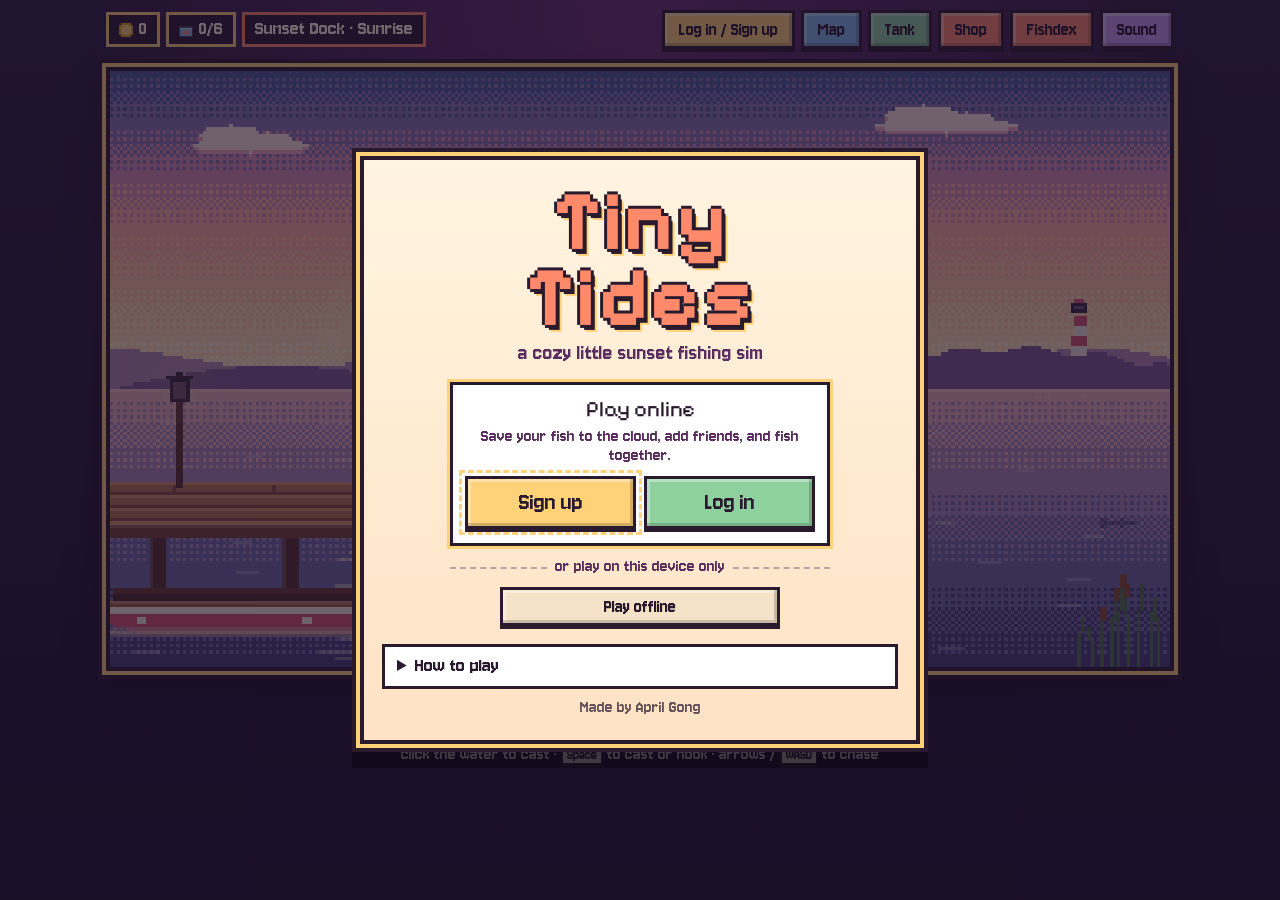
==== commit 1bc051e7: "Put the Chat button in the top bar It only lived in the multiplayer bar, which appears just while vi" ====
--- a/fishing-sim/index.html
+++ b/fishing-sim/index.html
@@ -24,6 +24,7 @@
       <nav class="hud-buttons" aria-label="Menus">
         <button class="btn online-btn" id="btn-online">Log in / Sign up</button>
         <button class="btn profile-btn" id="btn-profile" hidden>Profile</button>
+        <button class="btn lilac" id="btn-chat" hidden aria-pressed="false">Chat</button>
         <button class="btn map-btn" id="btn-map">Map</button>
         <button class="btn tank-btn" id="btn-tank">Tank</button>
         <button class="btn charm-btn" id="btn-charms" hidden>Charms</button>
@@ -37,6 +38,7 @@
 
     <div id="social-bar" class="social-bar" hidden></div>
     <div id="chat-panel" class="chat-panel" hidden>
+      <p id="chat-who" class="chat-who"></p>
       <ul id="chat-log" class="chat-log" aria-live="polite" aria-label="Chat messages"></ul>
       <form id="chat-form" class="chat-form" autocomplete="off">
         <input id="chat-input" maxlength="150" placeholder="Say something nice..." aria-label="Chat message" enterkeyhint="send" />
--- a/fishing-sim/style.css
+++ b/fishing-sim/style.css
@@ -519,6 +519,7 @@
 .social-bar .btn { padding: 3px 10px; font-size: 14px; }
 .social-bar .social-where { color: var(--gold); margin-left: 4px; }
 .btn.lilac { background: var(--lilac); }
+#btn-chat { white-space: nowrap; }
 /* chat, under the multiplayer bar */
 .chat-panel {
   align-self: center; width: min(100%, calc((100dvh - 190px) * 16 / 9));
@@ -526,6 +527,8 @@
   display: flex; flex-direction: column;
 }
 .chat-panel[hidden] { display: none; }
+.chat-panel.alone { border-top: 3px solid var(--mint); margin-top: 4px; }
+.chat-who { margin: 0; padding: 4px 10px 0; font-size: 13px; color: var(--plum-2); }
 .chat-log { list-style: none; margin: 0; padding: 6px 10px; max-height: 128px; min-height: 56px; overflow-y: auto; font-size: 15px; overflow-wrap: anywhere; }
 .chat-log li { margin: 2px 0; }
 .chat-log li b { color: var(--plum-2); }
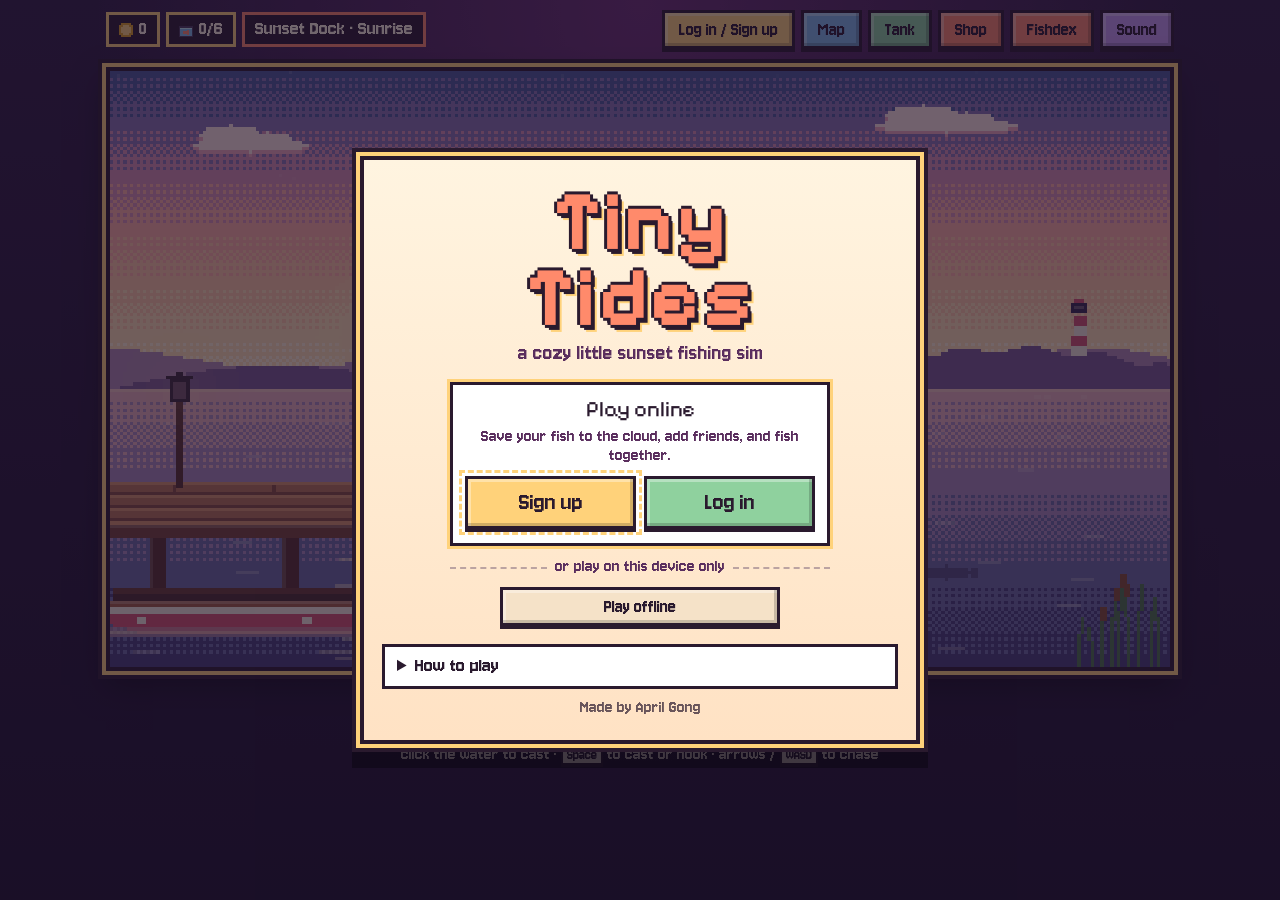
==== commit 9214eee8: "Make Chat stand out, and keep visitors off your buddy The Chat button now has its own colour and pul" ====
--- a/fishing-sim/index.html
+++ b/fishing-sim/index.html
@@ -24,7 +24,7 @@
       <nav class="hud-buttons" aria-label="Menus">
         <button class="btn online-btn" id="btn-online">Log in / Sign up</button>
         <button class="btn profile-btn" id="btn-profile" hidden>Profile</button>
-        <button class="btn lilac" id="btn-chat" hidden aria-pressed="false">Chat</button>
+        <button class="btn chat-btn" id="btn-chat" hidden aria-pressed="false">Chat</button>
         <button class="btn map-btn" id="btn-map">Map</button>
         <button class="btn tank-btn" id="btn-tank">Tank</button>
         <button class="btn charm-btn" id="btn-charms" hidden>Charms</button>
--- a/fishing-sim/style.css
+++ b/fishing-sim/style.css
@@ -520,6 +520,11 @@
 .social-bar .social-where { color: var(--gold); margin-left: 4px; }
 .btn.lilac { background: var(--lilac); }
 #btn-chat { white-space: nowrap; }
+/* its own colour so it doesn't blend in with Profile, and a pulse for unread messages */
+.chat-btn { background: #7fd8e0; }
+.chat-btn[aria-pressed="true"] { background: #b8eef2; }
+.chat-btn.unread { animation: nudge 1.4s steps(2) infinite; }
+@media (prefers-reduced-motion: reduce) { .chat-btn.unread { animation: none; box-shadow: 0 3px 0 var(--ink), 0 0 0 3px var(--coral); } }
 /* chat, under the multiplayer bar */
 .chat-panel {
   align-self: center; width: min(100%, calc((100dvh - 190px) * 16 / 9));
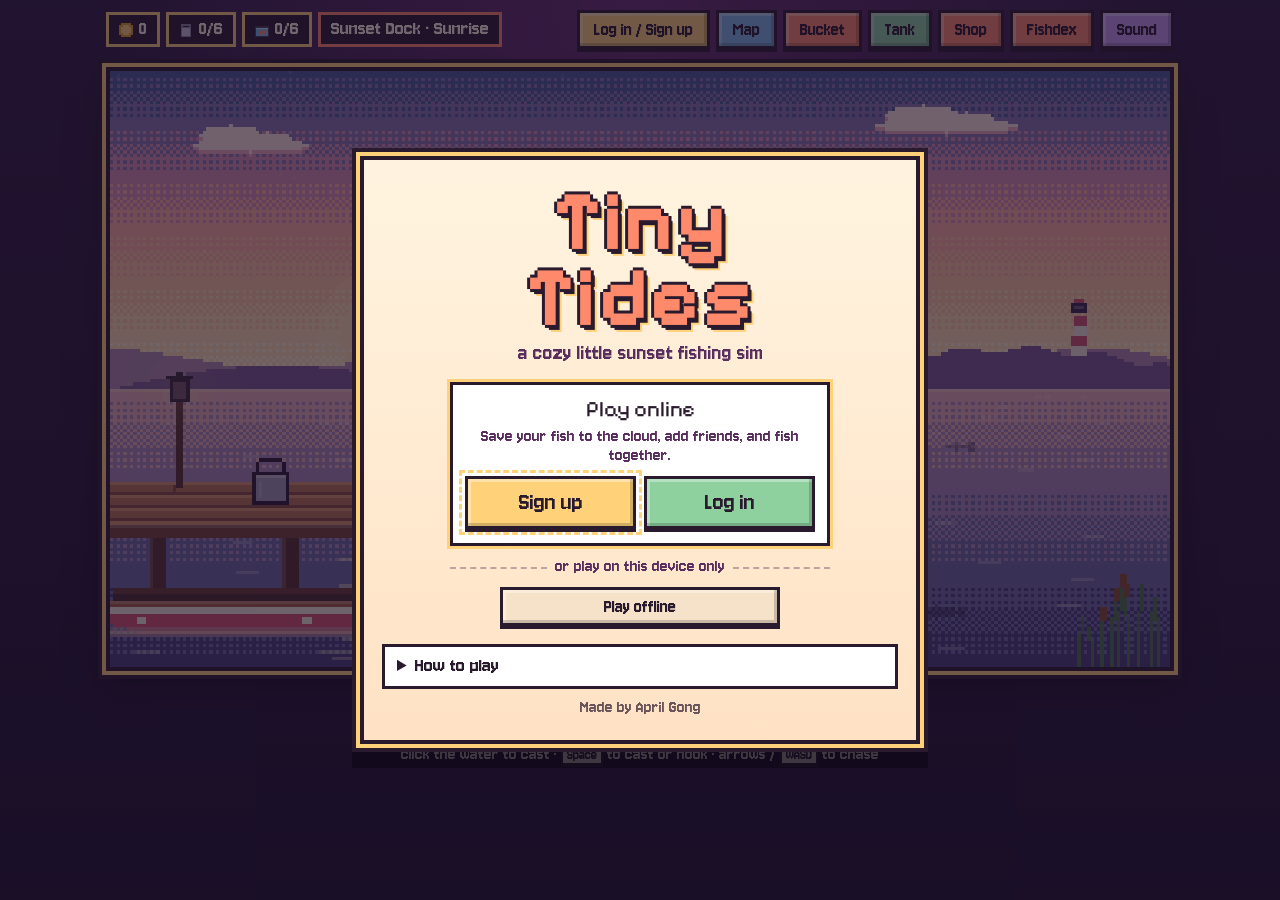
==== commit ee577f50: "Bring back the bucket, gift fish to friends, see shadows at night - Catches go in the Bucket or the " ====
--- a/fishing-sim/index.html
+++ b/fishing-sim/index.html
@@ -16,6 +16,7 @@
     <header id="hud">
       <div class="hud-stats">
         <span class="pill" title="Coins"><span class="coin-icon" aria-hidden="true"></span><span id="coins">0</span><span class="sr-only"> coins</span></span>
+        <span class="pill" title="Fish in your bucket"><span class="pail-icon" aria-hidden="true"></span><span id="bucket-count">0/6</span></span>
         <span class="pill" title="Fish in your tank"><span class="tank-icon" aria-hidden="true"></span><span id="tank-pill-count">0/6</span></span>
         <button class="pill cloud-pill" id="cloud-pill" hidden title="Online save status"></button>
         <button class="pill boost-pill" id="boost-pill" hidden title="Enchantments working right now"></button>
@@ -26,6 +27,7 @@
         <button class="btn profile-btn" id="btn-profile" hidden>Profile</button>
         <button class="btn chat-btn" id="btn-chat" hidden aria-pressed="false">Chat</button>
         <button class="btn map-btn" id="btn-map">Map</button>
+        <button class="btn" id="btn-bucket">Bucket</button>
         <button class="btn tank-btn" id="btn-tank">Tank</button>
         <button class="btn charm-btn" id="btn-charms" hidden>Charms</button>
         <button class="btn" id="btn-shop">Shop</button>
@@ -209,6 +211,33 @@
     </div>
   </div>
 
+  <!-- Bucket -->
+  <div class="modal" id="modal-bucket" role="dialog" aria-modal="true" aria-labelledby="bucket-h" hidden>
+    <div class="panel">
+      <header class="panel-head">
+        <h2 id="bucket-h">Bucket</h2>
+        <span class="pill"><span class="coin-icon" aria-hidden="true"></span><span class="coins-mirror">0</span></span>
+        <button class="close-btn" data-close aria-label="Close">X</button>
+      </header>
+      <div class="tank-summary">
+        <span id="bucket-sub"></span>
+        <button class="btn" id="btn-bucket-sell-all">Sell all</button>
+      </div>
+      <ul id="bucket-list" class="fish-list"></ul>
+    </div>
+  </div>
+
+  <!-- Gift a fish -->
+  <div class="modal" id="modal-giftfish" role="dialog" aria-modal="true" aria-labelledby="giftfish-h" hidden>
+    <div class="panel">
+      <header class="panel-head">
+        <h2 id="giftfish-h">Gift a fish</h2>
+        <button class="close-btn" data-close aria-label="Close">X</button>
+      </header>
+      <div id="giftfish-body"></div>
+    </div>
+  </div>
+
   <!-- Charms (enchantments) -->
   <div class="modal" id="modal-charms" role="dialog" aria-modal="true" aria-labelledby="charms-h" hidden>
     <div class="panel">
@@ -247,6 +276,7 @@
       <p class="catch-blurb" id="catch-blurb"></p>
       <p class="catch-bonus" id="catch-bonus" hidden></p>
       <div class="catch-actions">
+        <button class="btn" id="catch-bucket">Bucket</button>
         <button class="btn mint" id="catch-tank">Tank</button>
         <button class="btn gold" id="catch-sell">Sell</button>
         <button class="btn plain" id="catch-release">Release</button>
--- a/fishing-sim/style.css
+++ b/fishing-sim/style.css
@@ -103,7 +103,7 @@
 }
 .phase-pill { border-color: var(--coral); }
 
-.coin-icon, .tank-icon {
+.coin-icon, .tank-icon, .pail-icon {
   width: 14px; height: 14px; display: inline-block; flex: none;
   image-rendering: pixelated;
 }
@@ -114,6 +114,14 @@
     linear-gradient(#fff3a0, #fff3a0) 6px 4px / 2px 6px no-repeat,
     linear-gradient(var(--gold-deep), var(--gold-deep)) 2px 0 / 10px 14px no-repeat,
     linear-gradient(var(--gold-deep), var(--gold-deep)) 0 2px / 14px 10px no-repeat;
+}
+.pail-icon {
+  background:
+    linear-gradient(#c8c0d8, #c8c0d8) 3px 5px / 8px 8px no-repeat,
+    linear-gradient(#8a8098, #8a8098) 2px 4px / 10px 10px no-repeat,
+    linear-gradient(#8a8098, #8a8098) 3px 1px / 8px 2px no-repeat,
+    linear-gradient(#8a8098, #8a8098) 2px 1px / 2px 4px no-repeat,
+    linear-gradient(#8a8098, #8a8098) 10px 1px / 2px 4px no-repeat;
 }
 /* a little glass tank with a fish in it */
 .tank-icon {
@@ -446,6 +454,9 @@
 .online-btn { background: var(--gold); white-space: nowrap; }
 .profile-btn { background: var(--lilac); }
 .charm-btn { background: #c8f0a0; }
+.giftfish-card { display: flex; gap: 10px; align-items: center; background: #fff; border: 3px solid var(--ink); padding: 6px 10px; margin-bottom: 8px; }
+.giftfish-card img { width: 76px; height: 40px; object-fit: contain; image-rendering: pixelated; }
+#giftfish-form select { font-family: var(--font); font-size: 16px; padding: 4px 6px; border: 3px solid var(--ink); background: #fff; color: var(--ink); }
 /* a gentle shimmer while an enchantment is working */
 .boost-pill { font-family: var(--font); font-size: inherit; cursor: pointer; border-color: var(--lilac); color: #e8dcff; animation: shimmer 2s steps(4) infinite; }
 @keyframes shimmer { 50% { border-color: #ffd27a; } }
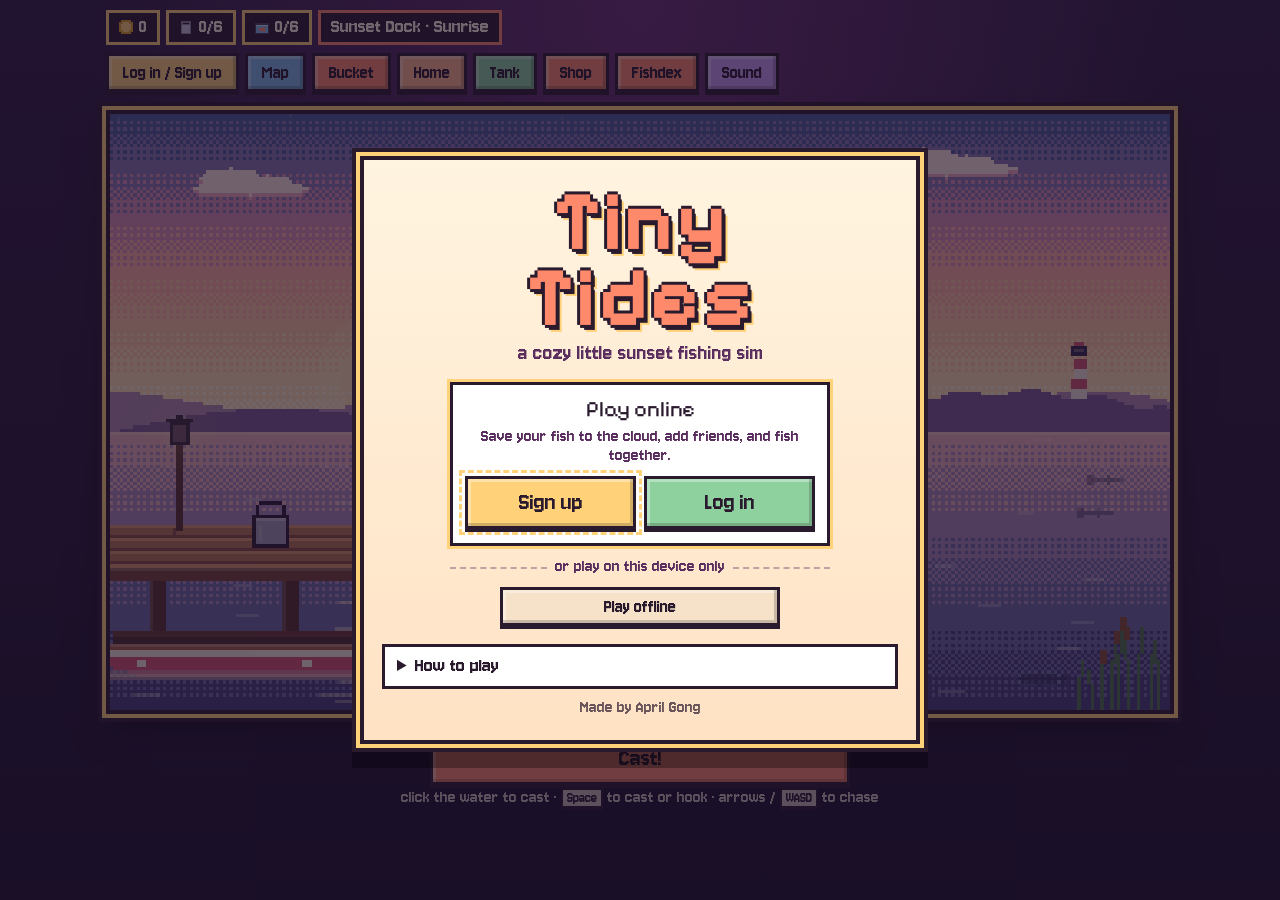
==== commit 2dad4502: "A home to decorate, with several named tanks A new Home room with furniture, wallpaper and floors, d" ====
--- a/fishing-sim/index.html
+++ b/fishing-sim/index.html
@@ -28,6 +28,7 @@
         <button class="btn chat-btn" id="btn-chat" hidden aria-pressed="false">Chat</button>
         <button class="btn map-btn" id="btn-map">Map</button>
         <button class="btn" id="btn-bucket">Bucket</button>
+        <button class="btn home-btn" id="btn-home">Home</button>
         <button class="btn tank-btn" id="btn-tank">Tank</button>
         <button class="btn charm-btn" id="btn-charms" hidden>Charms</button>
         <button class="btn" id="btn-shop">Shop</button>
@@ -117,6 +118,7 @@
       <div class="tabs" id="shop-tabs" role="tablist">
         <button role="tab" data-shoptab="wardrobe" aria-selected="true">Wardrobe</button>
         <button role="tab" data-shoptab="boat" aria-selected="false">Boat</button>
+        <button role="tab" data-shoptab="home" aria-selected="false">Home</button>
         <button role="tab" data-shoptab="decor" aria-selected="false">Tank</button>
         <button role="tab" data-shoptab="tackle" aria-selected="false">Tackle</button>
       </div>
@@ -147,8 +149,20 @@
         </div>
       </section>
 
+      <section id="shop-home" hidden>
+        <h3>Tanks</h3>
+        <div id="home-tanks"></div>
+        <h3>Furniture</h3>
+        <div id="furn-grid" class="item-grid decor-grid"></div>
+        <h3>Wallpaper</h3>
+        <div id="wall-grid" class="item-grid decor-grid"></div>
+        <h3>Floors</h3>
+        <div id="floor-grid" class="item-grid decor-grid"></div>
+      </section>
+
       <section id="shop-decor" hidden>
         <p class="tank-hint">Props go straight into your tank. Open the Tank and press Decorate to move them around.</p>
+        <label class="decor-tank-pick" id="decor-tank-pick" hidden>Put props in <select aria-label="Which tank"></select></label>
         <div id="decor-grid" class="item-grid decor-grid"></div>
       </section>
 
@@ -192,6 +206,13 @@
         <span class="pill" id="tank-count"></span>
         <button class="close-btn" data-close aria-label="Close">X</button>
       </header>
+      <div class="tank-tools" id="tank-tools">
+        <span id="tank-main-tag" class="host-here" hidden>Main tank</span>
+        <button class="btn plain" id="btn-tank-rename">Rename</button>
+        <button class="btn plain" id="btn-tank-main">Make main tank</button>
+        <button class="btn gold" id="btn-tank-upgrade"></button>
+        <button class="btn plain" id="btn-tank-home">Back to home</button>
+      </div>
       <div class="tank-wrap">
         <canvas id="tank-canvas" width="240" height="135" aria-label="Your aquarium, with your fish swimming around"></canvas>
         <span id="tank-label" class="tank-label" hidden></span>
@@ -208,6 +229,32 @@
         <div id="decor-tray" class="decor-tray"></div>
       </div>
       <ul id="tank-list" class="fish-list"></ul>
+    </div>
+  </div>
+
+  <!-- Home -->
+  <div class="modal" id="modal-home" role="dialog" aria-modal="true" aria-labelledby="home-h" hidden>
+    <div class="panel wide">
+      <header class="panel-head">
+        <h2 id="home-h">Home</h2>
+        <span class="pill" id="home-count"></span>
+        <button class="close-btn" data-close aria-label="Close">X</button>
+      </header>
+      <div class="home-wrap">
+        <canvas id="home-canvas" width="320" height="180" aria-label="Your home, with your tanks and furniture"></canvas>
+        <div id="home-tags" aria-hidden="true"></div>
+      </div>
+      <div class="tank-summary">
+        <p class="tank-hint" id="home-hint"></p>
+        <span class="row-actions">
+          <button class="btn mint" id="btn-home-decorate" aria-pressed="false">Decorate</button>
+          <button class="btn gold" id="btn-home-shop">Shop for home</button>
+        </span>
+      </div>
+      <div id="home-panel" class="decor-panel" hidden>
+        <div id="home-selected" class="decor-selected"></div>
+        <div id="home-tray" class="decor-tray"></div>
+      </div>
     </div>
   </div>
 
@@ -289,6 +336,7 @@
   <script src="audio.js"></script>
   <script src="game.js"></script>
   <script src="ui.js"></script>
+  <script src="home.js"></script>
   <script src="online.js"></script>
   <script src="net.js"></script>
   <script src="dev.js"></script>
--- a/fishing-sim/style.css
+++ b/fishing-sim/style.css
@@ -617,6 +617,25 @@
 .decor-item .tag { text-align: center; }
 .decor-item .buy-col { display: flex; flex-direction: column; align-items: center; gap: 2px; }
 .decor-item .need { font-size: 12px; color: var(--rose); }
+.decor-tank-pick { display: inline-flex; align-items: center; gap: 6px; margin: 0 0 10px; font-weight: 600; }
+.decor-tank-pick[hidden] { display: none; }
+.decor-tank-pick select, .home-pick select { font-family: var(--font); font-size: 16px; padding: 3px 6px; border: 3px solid var(--ink); background: #fff; color: var(--ink); }
+.tank-tools { display: flex; flex-wrap: wrap; gap: 6px; align-items: center; margin: -4px 0 8px; }
+.tank-tools[hidden] { display: none; }
+.tank-tools .btn { padding: 3px 10px; font-size: 14px; }
+.home-btn { background: #ffb38a; }
+.home-wrap { position: relative; margin-bottom: 8px; }
+#home-canvas { display: block; width: 100%; height: auto; aspect-ratio: 16 / 9; border: 4px solid var(--ink); image-rendering: pixelated; cursor: pointer; background: #f4e6d0; }
+#home-canvas.editing { cursor: grab; touch-action: none; box-shadow: inset 0 0 0 3px var(--gold); }
+#home-tags { position: absolute; inset: 0; pointer-events: none; }
+.home-tag { position: absolute; transform: translate(-50%, -100%); background: rgba(42, 26, 46, .82); color: var(--cream); border: 2px solid var(--sky); padding: 0 6px; font-size: clamp(10px, 1.3vw, 13px); white-space: nowrap; }
+.home-tag.main { border-color: var(--gold); }
+.home-newtank { display: flex; align-items: center; justify-content: space-between; gap: 10px; flex-wrap: wrap; background: #fff; border: 3px solid var(--ink); padding: 8px 10px; margin: 0 0 16px; }
+.home-newtank .buy-col { display: flex; flex-direction: column; align-items: center; gap: 2px; }
+.home-newtank .need { font-size: 12px; color: var(--rose); }
+.style-swatch { display: block; width: 88px; height: 48px; border: 2px solid var(--ink); }
+#shop-home h3 { font-family: var(--font-title); margin: 6px 0 8px; }
+.furn-img { background: linear-gradient(#f4e6d0 70%, #c08a5a 70%) !important; }
 .tank-label {
   position: absolute;
   transform: translate(-50%, -130%);
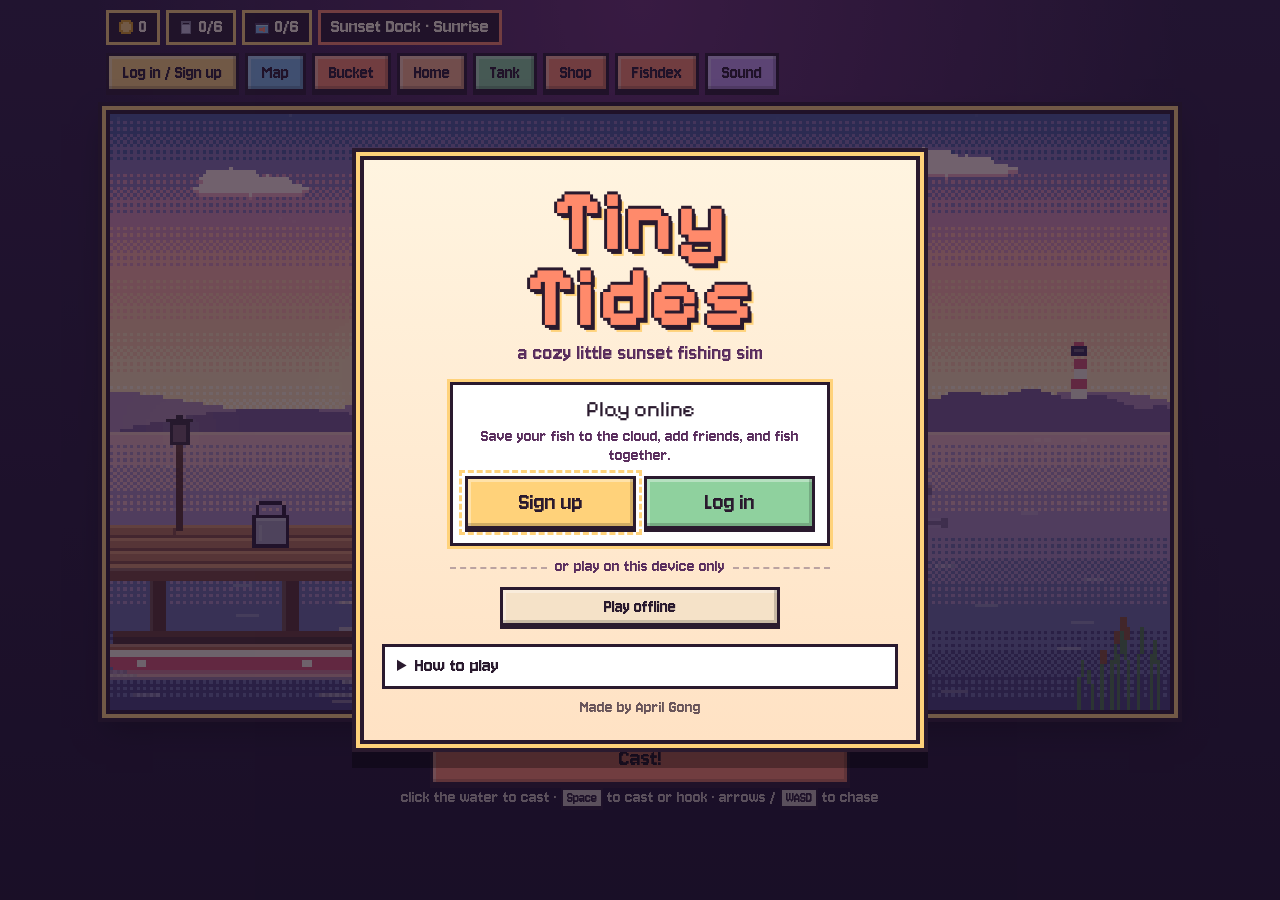
==== commit 8f545b0b: "Cheaper shop, richer legendaries, a Sail back button, big-fish grip - Aurora Rod 10,000, GOAT Rod 30" ====
--- a/fishing-sim/index.html
+++ b/fishing-sim/index.html
@@ -58,6 +58,7 @@
 
     <div id="action-row">
       <button id="action-btn" class="btn big action">Cast!</button>
+      <button id="back-btn" class="btn mint back-btn" hidden>Sail back</button>
       <div id="dpad" class="dpad" role="group" aria-label="Move the net" hidden>
         <button class="btn" data-dir="up" aria-label="Up"><span class="arrow up"></span></button>
         <button class="btn" data-dir="left" aria-label="Left"><span class="arrow left"></span></button>
--- a/fishing-sim/style.css
+++ b/fishing-sim/style.css
@@ -191,6 +191,7 @@
 }
 
 #action-row { display: flex; flex-direction: column; align-items: center; gap: 4px; }
+.back-btn { font-size: 15px; padding: 4px 14px; }
 .key-hint { margin: 0; font-size: 14px; opacity: .75; text-align: center; }
 .dpad {
   display: grid;
@@ -829,3 +830,19 @@
 @media (prefers-reduced-motion: reduce) {
   .catch-rays, .new-badge { animation: none; }
 }
+
+/* the "which tank?" menu */
+.tank-picker {
+  position: fixed; z-index: 60; min-width: 190px; max-width: 280px;
+  background: var(--cream); border: 3px solid var(--ink); box-shadow: 0 0 0 3px var(--gold), 0 6px 0 3px rgba(0, 0, 0, .3);
+  padding: 6px; display: flex; flex-direction: column; gap: 4px;
+}
+.tank-picker-h { margin: 0 2px 2px; font-size: 13px; color: var(--plum-2); }
+.tank-picker button {
+  font-family: var(--font); font-size: 15px; color: var(--ink); text-align: left; cursor: pointer;
+  display: flex; justify-content: space-between; gap: 10px;
+  background: #fff; border: 2px solid var(--ink); padding: 4px 8px;
+}
+.tank-picker button:hover:not(:disabled), .tank-picker button:focus-visible { background: #fff3c4; }
+.tank-picker button:disabled { opacity: .5; cursor: not-allowed; }
+.tank-picker button span { color: var(--plum-2); font-size: 13px; }
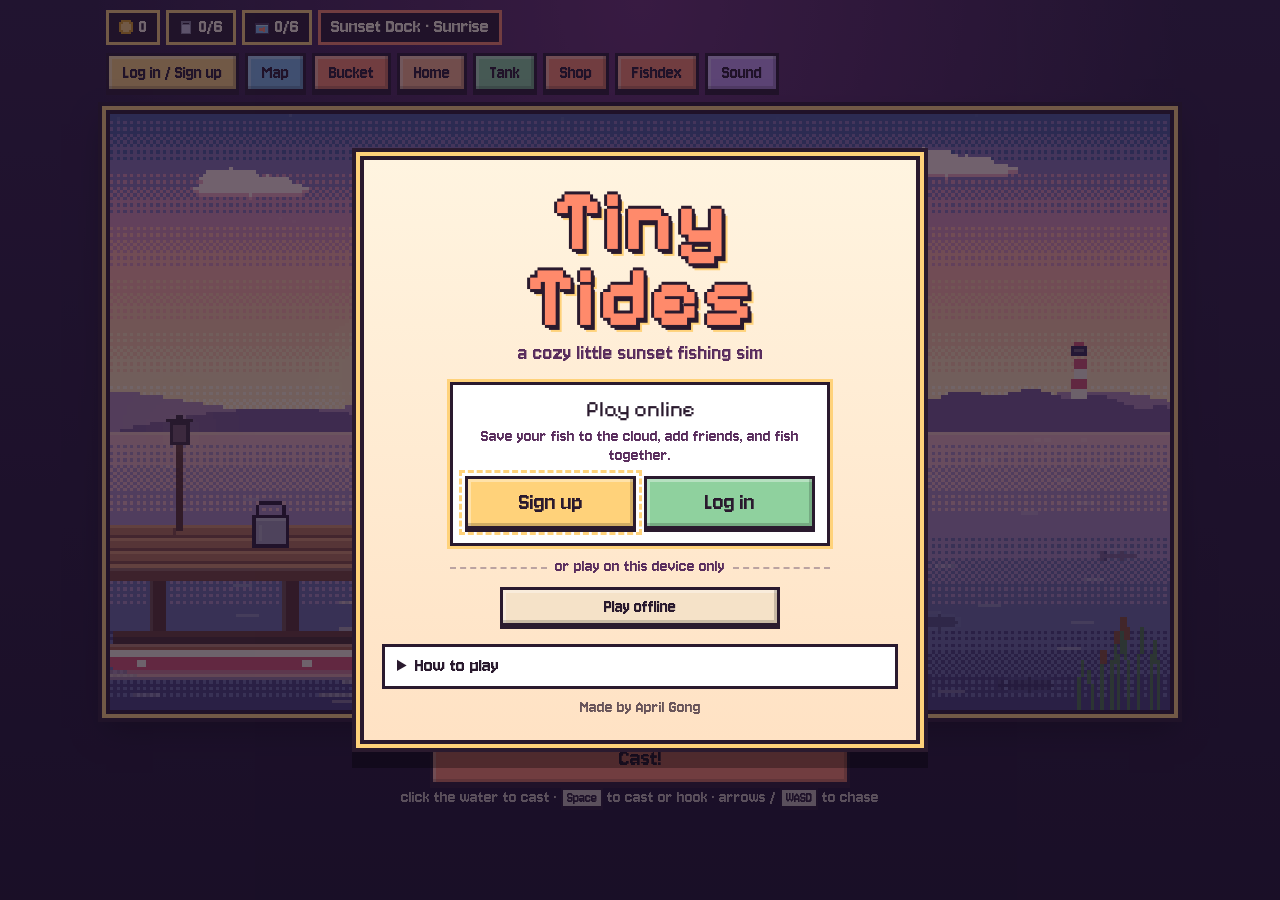
==== commit fe808f60: "Gift LeBron, a "You got gifts!" window, majestic legendaries, chat overlay - LeBron gets Gift (and M" ====
--- a/fishing-sim/index.html
+++ b/fishing-sim/index.html
@@ -40,20 +40,20 @@
     </header>
 
     <div id="social-bar" class="social-bar" hidden></div>
-    <div id="chat-panel" class="chat-panel" hidden>
-      <p id="chat-who" class="chat-who"></p>
-      <ul id="chat-log" class="chat-log" aria-live="polite" aria-label="Chat messages"></ul>
-      <form id="chat-form" class="chat-form" autocomplete="off">
-        <input id="chat-input" maxlength="150" placeholder="Say something nice..." aria-label="Chat message" enterkeyhint="send" />
-        <button class="btn mint" type="submit">Send</button>
-      </form>
-    </div>
 
     <main id="stage" aria-label="Fishing spot. Tap the water to cast, tap when a fish bites, then steer the net with the arrow keys to chase the fish.">
       <canvas id="scene" width="320" height="180"></canvas>
       <div id="prompt" aria-live="polite"></div>
       <div id="toasts" aria-live="polite"></div>
       <div id="player-tags" aria-hidden="true"></div>
+      <div id="chat-panel" class="chat-panel" hidden>
+        <p id="chat-who" class="chat-who"></p>
+        <ul id="chat-log" class="chat-log" aria-live="polite" aria-label="Chat messages"></ul>
+        <form id="chat-form" class="chat-form" autocomplete="off">
+          <input id="chat-input" maxlength="150" placeholder="Say something nice..." aria-label="Chat message" enterkeyhint="send" />
+          <button class="btn mint" type="submit">Send</button>
+        </form>
+      </div>
     </main>
 
     <div id="action-row">
@@ -272,6 +272,19 @@
         <button class="btn" id="btn-bucket-sell-all">Sell all</button>
       </div>
       <ul id="bucket-list" class="fish-list"></ul>
+    </div>
+  </div>
+
+  <!-- Gifts that arrived while you were away -->
+  <div class="modal" id="modal-giftnotice" role="dialog" aria-modal="true" aria-labelledby="giftnotice-h" hidden>
+    <div class="panel giftnotice-panel">
+      <header class="panel-head">
+        <h2 id="giftnotice-h">You got gifts!</h2>
+        <button class="close-btn" data-close aria-label="Close">X</button>
+      </header>
+      <p class="tank-hint">While you were away, your friends sent you:</p>
+      <ul id="giftnotice-list" class="fish-list"></ul>
+      <footer class="panel-foot"><button class="btn big gold" id="btn-giftnotice-ok" data-close>Yay, thank you!</button></footer>
     </div>
   </div>
 
--- a/fishing-sim/style.css
+++ b/fishing-sim/style.css
@@ -846,3 +846,35 @@
 .tank-picker button:hover:not(:disabled), .tank-picker button:focus-visible { background: #fff3c4; }
 .tank-picker button:disabled { opacity: .5; cursor: not-allowed; }
 .tank-picker button span { color: var(--plum-2); font-size: 13px; }
+
+/* "You got gifts!" */
+.giftnotice-panel { width: min(100%, 460px); }
+.giftnotice-coins { display: flex; align-items: center; justify-content: center; width: 76px; }
+.giftnotice-coins .coin-icon { transform: scale(2.2); }
+
+/* legendary catches: golden rays, a golden frame, and a twinkle */
+.catch-panel.legendary { box-shadow: 0 0 0 4px #ffd23f, 0 0 0 8px var(--ink), 0 0 30px 10px rgba(255, 210, 63, .55); }
+.catch-panel.legendary .catch-rays { background: repeating-conic-gradient(from 0deg, rgba(255, 210, 63, .5) 0 10deg, rgba(255, 243, 160, .15) 10deg 20deg); }
+.catch-panel.legendary .catch-img { filter: drop-shadow(0 0 6px rgba(255, 220, 90, .9)); animation: majestic 1.6s ease-in-out infinite; }
+@keyframes majestic { 50% { transform: translateY(-4px) scale(1.03); filter: drop-shadow(0 0 10px rgba(255, 240, 160, 1)); } }
+.dex-card.legend { box-shadow: 0 0 0 2px #ffd23f, 0 0 12px rgba(255, 210, 63, .6); }
+@media (prefers-reduced-motion: reduce) { .catch-panel.legendary .catch-img { animation: none; } }
+
+/* Chat floats over the top-left of the fishing view, see-through, so you
+   can keep fishing while you read. On small screens it sits under the view. */
+#stage .chat-panel {
+  /* the top-left sky: clear of your angler and the dock below */
+  position: absolute; left: 6px; top: 6px; z-index: 3;
+  width: min(33%, 260px); height: 50%; margin: 0; align-self: stretch;
+  background: rgba(255, 248, 236, .82); border: 3px solid var(--mint);
+  backdrop-filter: blur(2px);
+}
+#stage .chat-panel.alone { border-top: 3px solid var(--mint); margin-top: 0; }
+#stage .chat-log { flex: 1; max-height: none; min-height: 0; font-size: 14px; }
+#stage .chat-form { padding: 4px; }
+#stage .chat-form input { font-size: 15px; padding: 3px 6px; }
+#stage .chat-form .btn { padding: 2px 8px; font-size: 14px; }
+@media (max-width: 640px) {
+  #stage .chat-panel { position: static; width: auto; border-width: 3px 0 0; background: var(--cream); backdrop-filter: none; }
+  #stage .chat-log { max-height: 110px; }
+}
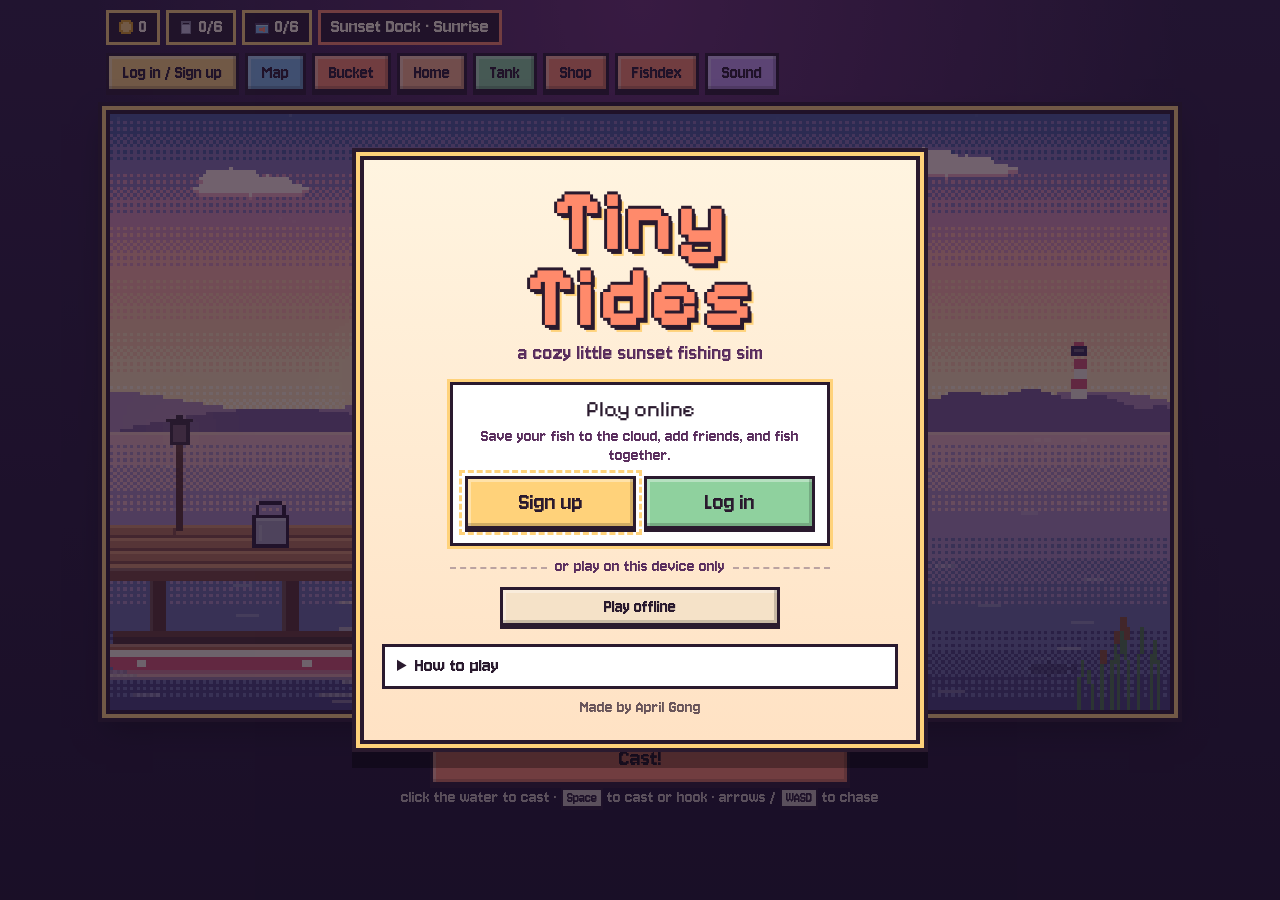
==== commit 126359ec: "The Far Seas: a second region with ten new spots and 100 new fish Mangrove Maze, Sunken Ruins, Mushr" ====
--- a/fishing-sim/index.html
+++ b/fishing-sim/index.html
@@ -194,6 +194,7 @@
         <span class="pill" id="map-count"></span>
         <button class="close-btn" data-close aria-label="Close">X</button>
       </header>
+      <div class="tabs small" id="map-tabs" role="tablist"></div>
       <canvas id="map-canvas" width="160" height="100" aria-label="A map of the islands you can sail to"></canvas>
       <ul id="map-list" class="map-list"></ul>
     </div>
